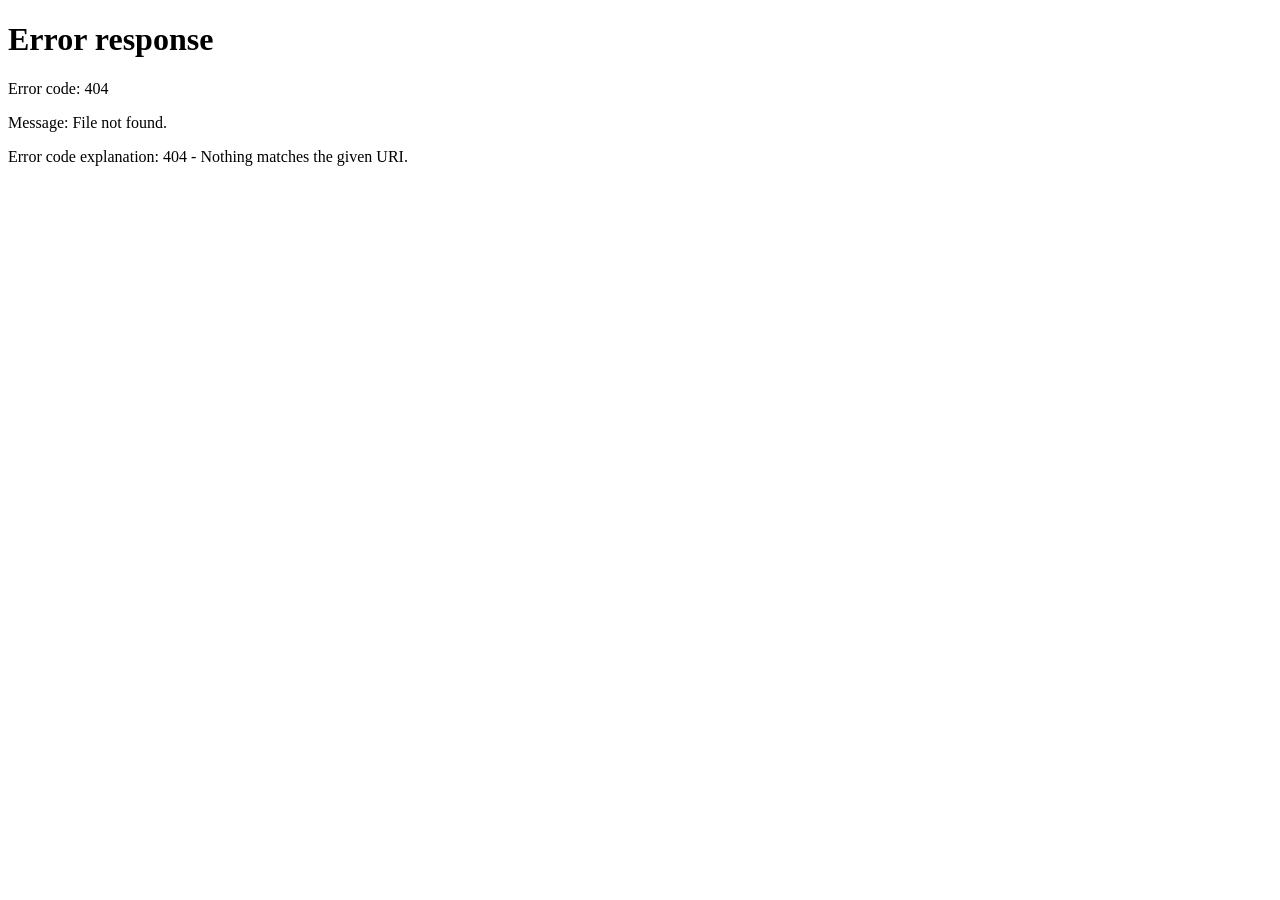
==== armario.html @ 02f61329 "armario" ====
<!DOCTYPE html>
<html lang="es">
  <head>
    <meta charset="UTF-8" />
    <meta name="viewport" content="width=device-width, initial-scale=1.0" />
    <title>Mis Conjuntos de Ropa</title>
    <style>
      body {
        font-family: "Arial", sans-serif;
        margin: 0;
        padding: 0;
        background-color: #f5f5f5;
        color: #333;
      }

      .header {
        background-color: #fff;
        box-shadow: 0 2px 5px rgba(0, 0, 0, 0.1);
        padding: 20px;
        text-align: center;
        position: sticky;
        top: 0;
        z-index: 100;
      }

      .header h1 {
        margin: 0;
        color: #2c3e50;
      }

      .container {
        max-width: 1200px;
        margin: 30px auto;
        padding: 0 20px;
      }

      .conjuntos-grid {
        display: grid;
        grid-template-columns: repeat(auto-fill, minmax(300px, 1fr));
        gap: 25px;
        padding: 20px 0;
      }

      .conjunto-card {
        background: white;
        border-radius: 10px;
        box-shadow: 0 4px 8px rgba(0, 0, 0, 0.1);
        overflow: hidden;
        transition: transform 0.3s ease, box-shadow 0.3s ease;
      }

      .conjunto-card:hover {
        transform: translateY(-5px);
        box-shadow: 0 6px 12px rgba(0, 0, 0, 0.15);
      }

      .card-header {
        padding: 15px 20px;
        background-color: #2c3e50;
        color: white;
      }

      .card-header h3 {
        margin: 0;
        font-size: 1.2rem;
      }

      .card-body {
        padding: 20px;
      }

      .prendas-container {
        display: grid;
        grid-template-columns: repeat(2, 1fr);
        gap: 15px;
      }

      .prenda-item {
        text-align: center;
      }

      .prenda-item img {
        width: 100%;
        height: 120px;
        object-fit: cover;
        border-radius: 5px;
        border: 1px solid #eee;
      }

      .prenda-item p {
        margin: 5px 0 0;
        font-size: 0.9rem;
        color: #555;
      }

      .card-footer {
        padding: 15px 20px;
        background-color: #f9f9f9;
        border-top: 1px solid #eee;
        display: flex;
        justify-content: space-between;
      }

      .btn {
        padding: 8px 15px;
        border: none;
        border-radius: 5px;
        cursor: pointer;
        font-weight: bold;
        transition: background-color 0.3s;
      }

      .btn-eliminar {
        background-color: #e74c3c;
        color: white;
      }

      .btn-eliminar:hover {
        background-color: #c0392b;
      }

      .btn-compartir {
        background-color: #3498db;
        color: white;
      }

      .btn-compartir:hover {
        background-color: #2980b9;
      }

      .empty-state {
        text-align: center;
        padding: 50px 20px;
        color: #7f8c8d;
      }

      .empty-state img {
        max-width: 200px;
        margin-bottom: 20px;
        opacity: 0.7;
      }

      .filters {
        background: white;
        padding: 15px 20px;
        border-radius: 8px;
        box-shadow: 0 2px 5px rgba(0, 0, 0, 0.05);
        margin-bottom: 30px;
        display: flex;
        flex-wrap: wrap;
        gap: 15px;
      }

      .filter-group {
        flex: 1;
        min-width: 200px;
      }

      .filter-group label {
        display: block;
        margin-bottom: 5px;
        font-weight: bold;
        color: #2c3e50;
      }

      .filter-group select,
      .filter-group input {
        width: 100%;
        padding: 8px 12px;
        border: 1px solid #ddd;
        border-radius: 4px;
        font-size: 1rem;
      }

      @media (max-width: 768px) {
        .conjuntos-grid {
          grid-template-columns: 1fr;
        }

        .filters {
          flex-direction: column;
        }
      }
    </style>
  </head>
  <body>
    <div class="header">
      <h1>Mis Conjuntos de Ropa</h1>
    </div>

    <div class="container">
      <div class="filters">
        <div class="filter-group">
          <label for="filter-category">Filtrar por categoría</label>
          <select id="filter-category">
            <option value="">Todos los conjuntos</option>
            <option value="casual">Casual</option>
            <option value="formal">Formal</option>
            <option value="deporte">Deporte</option>
            <option value="fiesta">Fiesta</option>
          </select>
        </div>
        <div class="filter-group">
          <label for="filter-date">Ordenar por</label>
          <select id="filter-date">
            <option value="newest">Más recientes primero</option>
            <option value="oldest">Más antiguos primero</option>
          </select>
        </div>
        <div class="filter-group">
          <label for="filter-search">Buscar</label>
          <input
            type="text"
            id="filter-search"
            placeholder="Nombre del conjunto..."
          />
        </div>
      </div>

      <div class="conjuntos-grid" id="conjuntos-container">
        <!-- Conjuntos dinámicos aparecerán aquí -->
      </div>
    </div>

    <script>
      async function obtenerConjuntosUsuario() {
        const container = document.getElementById("conjuntos-container");
        container.innerHTML = `<div class="empty-state"><h2>Cargando conjuntos...</h2></div>`;

        try {
          const token = localStorage.getItem("token");
          if (!token) {
            window.location.href = "login.html";
            return;
          }

          const response = await fetch(
            "http://127.0.0.1:8000/users/mis-conjuntos",
            {
              headers: {
                Authorization: `Bearer ${token}`,
              },
            }
          );

          if (!response.ok) throw new Error("Error al obtener conjuntos");

          const conjuntos = await response.json();
          renderizarConjuntos(conjuntos);
        } catch (error) {
          console.error("Error:", error);
          container.innerHTML = `<div class="empty-state"><h2>Error al cargar conjuntos</h2></div>`;
        }
      }

      function renderizarConjuntos(conjuntos) {
        const container = document.getElementById("conjuntos-container");

        if (!conjuntos.length) {
          container.innerHTML = `
            <div class="empty-state">
              <img src="https://via.placeholder.com/200x200?text=No+hay+conjuntos" alt="No hay conjuntos">
              <h2>Aún no tienes conjuntos guardados</h2>
              <p>Crea tu primer conjunto y aparecerá aquí</p>
              <button class="btn" style="background-color: #2ecc71; color: white;">Crear nuevo conjunto</button>
            </div>
          `;
          return;
        }

        container.innerHTML = conjuntos
          .map(
            (conjunto) => `
          <div class="conjunto-card" data-id="${conjunto.id}">
            <div class="card-header">
              <h3>${conjunto.nombre}</h3>
            </div>
            <div class="card-body">
              <div class="prendas-container">
                ${Object.values(conjunto.prendas || {})
                  .map(
                    (prenda) => `
                      <div class="prenda-item">
                        <img src="${prenda.img}" alt="${prenda.nombre}">
                        <p>${prenda.nombre}</p>
                      </div>
                    `
                  )
                  .join("")}
              </div>
            </div>
            <div class="card-footer">
              <button class="btn btn-compartir" onclick="compartirConjunto('${
                conjunto.id
              }')">Compartir</button>
              <button class="btn btn-eliminar" onclick="eliminarConjunto('${
                conjunto.id
              }')">Eliminar</button>
            </div>
          </div>
        `
          )
          .join("");
      }

      async function eliminarConjunto(id) {
        const token = localStorage.getItem("token");
        if (!token) return;

        if (!confirm("¿Seguro que deseas eliminar este conjunto?")) return;

        try {
          const res = await fetch(
            `http://127.0.0.1:8000/users/conjuntos/${id}`,
            {
              method: "DELETE",
              headers: {
                Authorization: `Bearer ${token}`,
              },
            }
          );

          if (res.ok) {
            obtenerConjuntosUsuario();
          } else {
            alert("No se pudo eliminar el conjunto.");
          }
        } catch (error) {
          console.error("Error eliminando conjunto:", error);
        }
      }

      function compartirConjunto(id) {
        const url = `${window.location.origin}/conjunto/${id}`;
        navigator.clipboard
          .writeText(url)
          .then(() => alert("¡Enlace copiado al portapapeles!"))
          .catch(() => alert("No se pudo copiar el enlace."));
      }

      document.addEventListener("DOMContentLoaded", obtenerConjuntosUsuario);
    </script>
  </body>
</html>
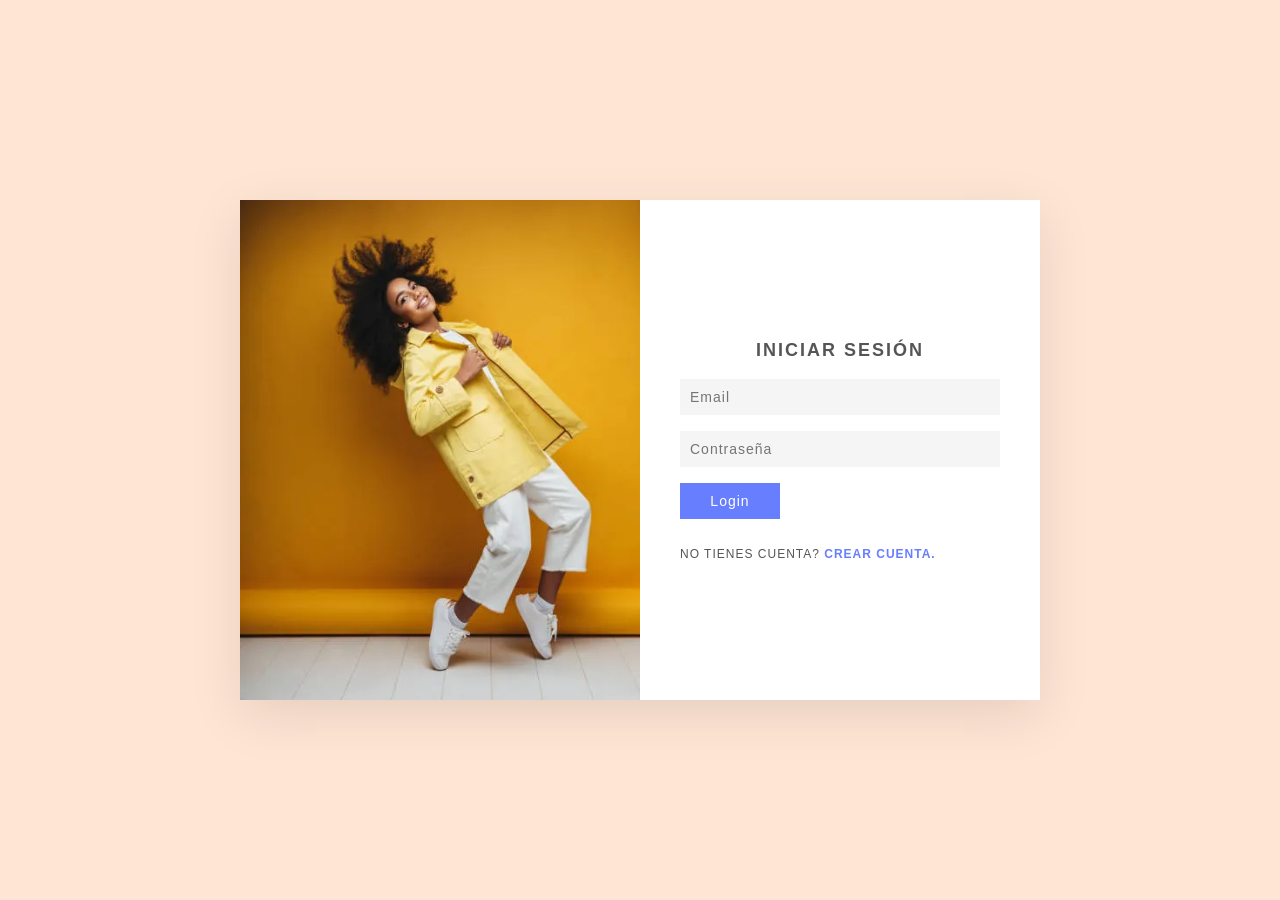
==== commit c9fc2066: "FILTROS NO FUNCIONAN" ====
--- a/armario.html
+++ b/armario.html
@@ -230,7 +230,7 @@
         try {
           const token = localStorage.getItem("token");
           if (!token) {
-            window.location.href = "login.html";
+            window.location.href = "Register.html";
             return;
           }
 
